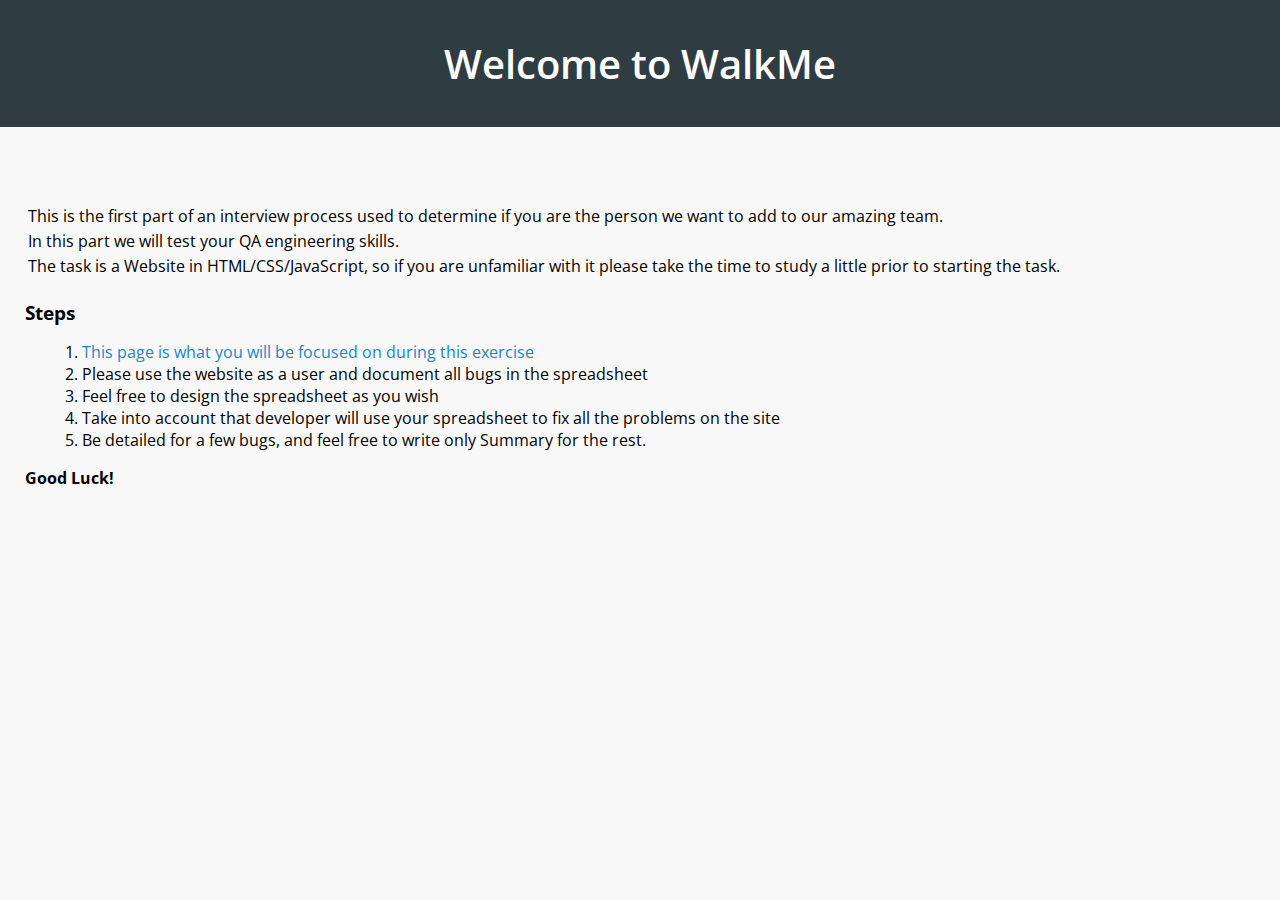
==== welcome.html @ 941de2eb "Add files via upload" ====
<html>
	<head>
        <script type="text/javascript" src="external/jquery.js"></script>
        <script type="text/javascript" src="external/ServerManager.js"></script>
        <script type="text/javascript" src="cookiesStorageManager.js"></script>
        <script type="text/javascript" src="cookiesManager.js"></script>
        <script type="text/javascript" src="uriComponentEncoder.js"></script>
        <script type="text/javascript" src="dataRangeEncoder.js"></script>
        <script type="text/javascript" src="cookiesStorageManager.js"></script>
        <script type="text/javascript" src="targil.js"></script>
        <link href="https://fonts.googleapis.com/css?family=Open+Sans:300,300i,400,400i,600,600i,700,700i,800,800i" rel="stylesheet">
        
        <style>

            body {
                font-family: 'open sans',Arial, Helvetica, sans-serif;
                background-color: #f8f8f8;
                margin: 0;
            }

            h1 {
                height: 127px;
                line-height: 127px;
                font-size: 40px;
                font-weight: 600;
                color:#fff;
                background-color: #2f3d43;
                text-align: center;
                margin-bottom: 30px;
            }

            h3 {
                margin-bottom: 5px;
            }

            img {
                position: absolute;
            }

            a {
                color:#1b84cd;
                text-decoration: none;
            }

            section {
                padding:25px;
            }

            ul.background {
                list-style: none;
            }

            ul {
                list-style-type: square;
            }

            .bywalkme {
                background: url(resources/bywalkme-right.png) top right no-repeat;
                width: 144px;
                height: 133px;
                position: absolute;
                right: 0;
                top: 0;          
            }
            
            input[type=button] {
                background-color: #1b84cd;
                color:#fff;
                font-size: 0.8em;
                padding: 10px 30px;
                height: 40px;
                line-height: 20px;
                text-shadow: none;
                border: 0 none;
                outline: 0;
                cursor: pointer;
            }

            input[type=button]:hover {
                background-color: #0b6caf;
            }

            input[type=button]:active {
                background-color: #0f5280;
            }

            .txtStatus {
                width: 800px;
                height: 200px;
                display: block;
            }

            .output-section {
                padding-bottom: 20px;
                margin-bottom: 10px;
                border-bottom: 1px solid #2f3d43;
            }

            .background-title {
                margin-top: 0;
            }

            .output-area {
                display: inline-block;
                margin: 10px 0;
                padding:10px 0;
            }

            .output-area p {
                margin: 3px;
            }

            .params-table {
                border: solid black 1px;
                border-collapse: collapse;
            }

            .part-title {
                color:#000;
                margin-top: 30px;
                text-decoration: underline;
            }

            .params-table td {
                padding:5px;
                vertical-align: bottom;
                border-bottom: 1px solid #000;
                border-right: 1px solid #000;
            }

            .params-table thead td {
                color:#fff;
                background-color: #2f3d43;
            }

        </style>

    </head>
	<body>
        <div class="bywalkme"></div> 
        <h1>Welcome to WalkMe</h1>
        <section>

                <div class="output-area">
                    <p>This is the first part of an interview process used to determine if you are the person we want to add to our amazing team.</p>
                    <p>In this part we will test your QA engineering skills.</p>
                    <p>The task is a Website in HTML/CSS/JavaScript, so if you are unfamiliar with it please take the time to study a little prior to starting the task.</p>
                </div>


                <h3 class="background-title">Steps</h3>
                <ul class="background">
                    <li>1. <a href='http://127.0.0.1:5500/index.html' target="_black;">This page is what you will be focused on during this exercise</a></li>
                    <li>2. Please use the website as a user and document all bugs in the spreadsheet</li>
                    <li>3. Feel free to design the spreadsheet as you wish</li>
                    <li>4. Take into account that developer will use your spreadsheet to fix all the problems on the site</li>
                    <li>5. Be detailed for a few bugs, and feel free to write only Summary for the rest.</li>

                </ul>
            
            <p><b>Good Luck!</b></p>
        </section>
    </body>
</html>
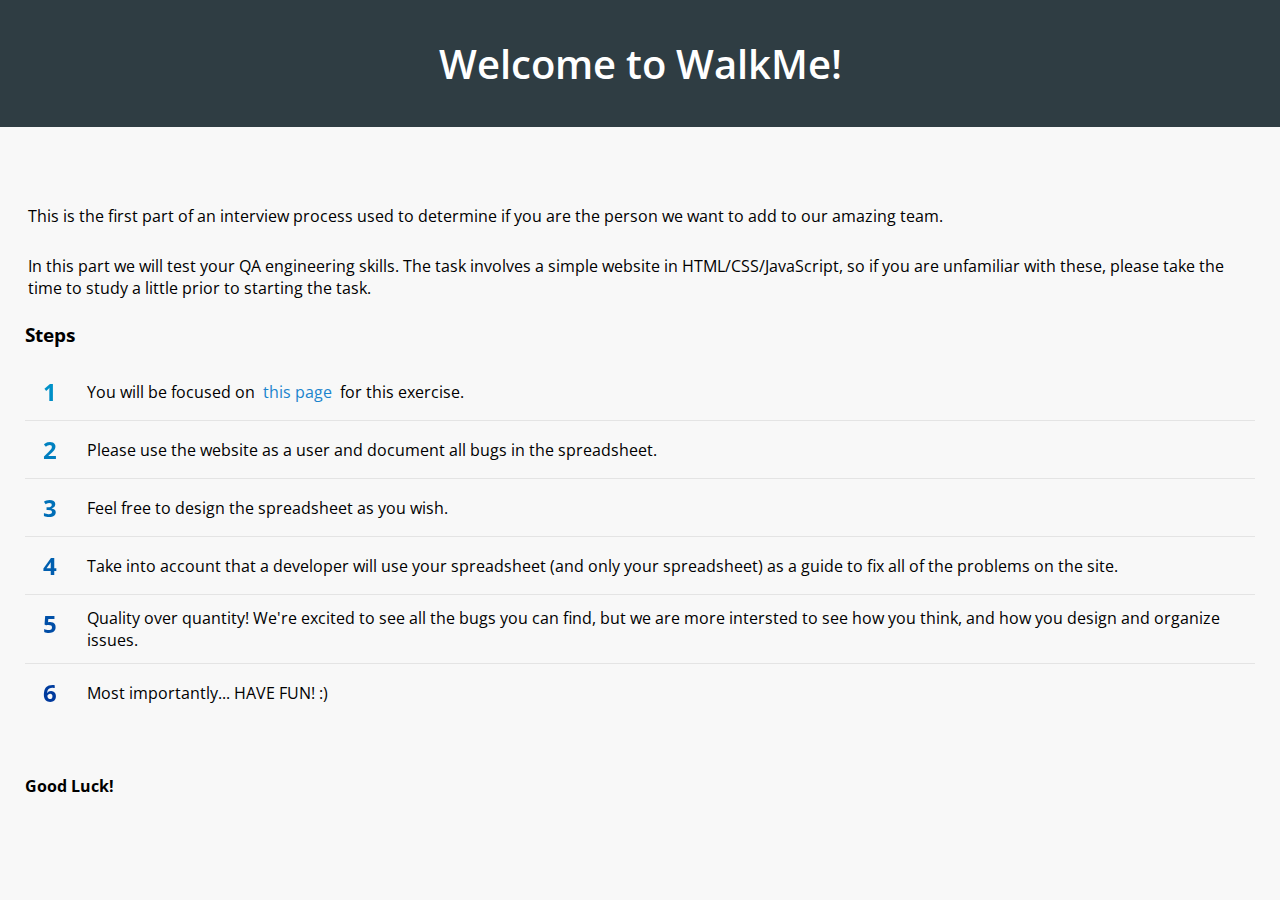
==== commit 29821d50: "Update welcome.html" ====
--- a/welcome.html
+++ b/welcome.html
@@ -9,15 +9,12 @@
         <script type="text/javascript" src="cookiesStorageManager.js"></script>
         <script type="text/javascript" src="targil.js"></script>
         <link href="https://fonts.googleapis.com/css?family=Open+Sans:300,300i,400,400i,600,600i,700,700i,800,800i" rel="stylesheet">
-        
         <style>
-
             body {
                 font-family: 'open sans',Arial, Helvetica, sans-serif;
                 background-color: #f8f8f8;
                 margin: 0;
             }
-
             h1 {
                 height: 127px;
                 line-height: 127px;
@@ -28,41 +25,65 @@
                 text-align: center;
                 margin-bottom: 30px;
             }
-
             h3 {
                 margin-bottom: 5px;
             }
-
             img {
                 position: absolute;
             }
-
             a {
                 color:#1b84cd;
                 text-decoration: none;
             }
-
             section {
                 padding:25px;
             }
-
             ul.background {
                 list-style: none;
             }
-
             ul {
                 list-style-type: square;
             }
-
+            /* List */
+            ul {
+              counter-reset: index;  
+              padding: 0;
+            }
+            /* List element */
+            li {
+              counter-increment: index; 
+              display: flex;
+              align-items: center;
+              padding: 12px 0;
+              box-sizing: border-box;
+            }
+            /* Element counter */
+            li::before {
+              content: counters(index, ".");
+              font-size: 1.5rem;
+              text-align: center;
+              font-weight: bold;
+              min-width: 50px;
+              padding-right: 12px;
+              font-variant-numeric: tabular-nums;
+              align-self: flex-start;
+              background-image: linear-gradient(to bottom, aqua, navy);
+              background-attachment: fixed;
+              -webkit-background-clip: text;
+              -webkit-text-fill-color: transparent;
+            }
+            /* Element separation */
+            li + li {
+              border-top: 1px solid rgba(150,150,150,0.2);
+            }
             .bywalkme {
-                background: url(resources/bywalkme-right.png) top right no-repeat;
+                background: url(img/wm/bywalkme-right.png) top right no-repeat;
                 width: 144px;
                 height: 133px;
                 position: absolute;
                 right: 0;
                 top: 0;          
             }
-            
             input[type=button] {
                 background-color: #1b84cd;
                 color:#fff;
@@ -75,89 +96,73 @@
                 outline: 0;
                 cursor: pointer;
             }
-
             input[type=button]:hover {
                 background-color: #0b6caf;
             }
-
             input[type=button]:active {
                 background-color: #0f5280;
             }
-
             .txtStatus {
                 width: 800px;
                 height: 200px;
                 display: block;
             }
-
             .output-section {
                 padding-bottom: 20px;
                 margin-bottom: 10px;
                 border-bottom: 1px solid #2f3d43;
             }
-
             .background-title {
                 margin-top: 0;
             }
-
             .output-area {
                 display: inline-block;
                 margin: 10px 0;
                 padding:10px 0;
             }
-
             .output-area p {
                 margin: 3px;
             }
-
             .params-table {
                 border: solid black 1px;
                 border-collapse: collapse;
             }
-
             .part-title {
                 color:#000;
                 margin-top: 30px;
                 text-decoration: underline;
             }
-
             .params-table td {
                 padding:5px;
                 vertical-align: bottom;
                 border-bottom: 1px solid #000;
                 border-right: 1px solid #000;
             }
-
             .params-table thead td {
                 color:#fff;
                 background-color: #2f3d43;
             }
-
         </style>
-
     </head>
 	<body>
         <div class="bywalkme"></div> 
-        <h1>Welcome to WalkMe</h1>
+        <h1>Welcome to WalkMe!</h1>
         <section>
-
                 <div class="output-area">
                     <p>This is the first part of an interview process used to determine if you are the person we want to add to our amazing team.</p>
-                    <p>In this part we will test your QA engineering skills.</p>
-                    <p>The task is a Website in HTML/CSS/JavaScript, so if you are unfamiliar with it please take the time to study a little prior to starting the task.</p>
+                    <br>
+                    <p>In this part we will test your QA engineering skills. The task involves a simple website in HTML/CSS/JavaScript, so if you are unfamiliar with these, please take the time to study a little prior to starting the task.</p>
                 </div>
-
-
                 <h3 class="background-title">Steps</h3>
                 <ul class="background">
-                    <li>1. <a href='http://127.0.0.1:5500/index.html' target="_black;">This page is what you will be focused on during this exercise</a></li>
-                    <li>2. Please use the website as a user and document all bugs in the spreadsheet</li>
-                    <li>3. Feel free to design the spreadsheet as you wish</li>
-                    <li>4. Take into account that developer will use your spreadsheet to fix all the problems on the site</li>
-                    <li>5. Be detailed for a few bugs, and feel free to write only Summary for the rest.</li>
-
+                    <li>You will be focused on &nbsp;<a href='http://127.0.0.1:5500/index.html' target="_black;"> this page </a>&nbsp; for this exercise.</li>
+                    <li>Please use the website as a user and document all bugs in the spreadsheet.</li>
+                    <li>Feel free to design the spreadsheet as you wish.</li>
+                    <li>Take into account that a developer will use your spreadsheet (and only your spreadsheet) as a guide to fix all of the problems on the site.</li>
+                    <li>Quality over quantity! We're excited to see all the bugs you can find, but we are more intersted to see how you think, and how you design and organize issues.</li>
+                    <li>Most importantly... HAVE FUN! :)</li>
                 </ul>
-            
+            <br>
             <p><b>Good Luck!</b></p>
         </section>
     </body>
